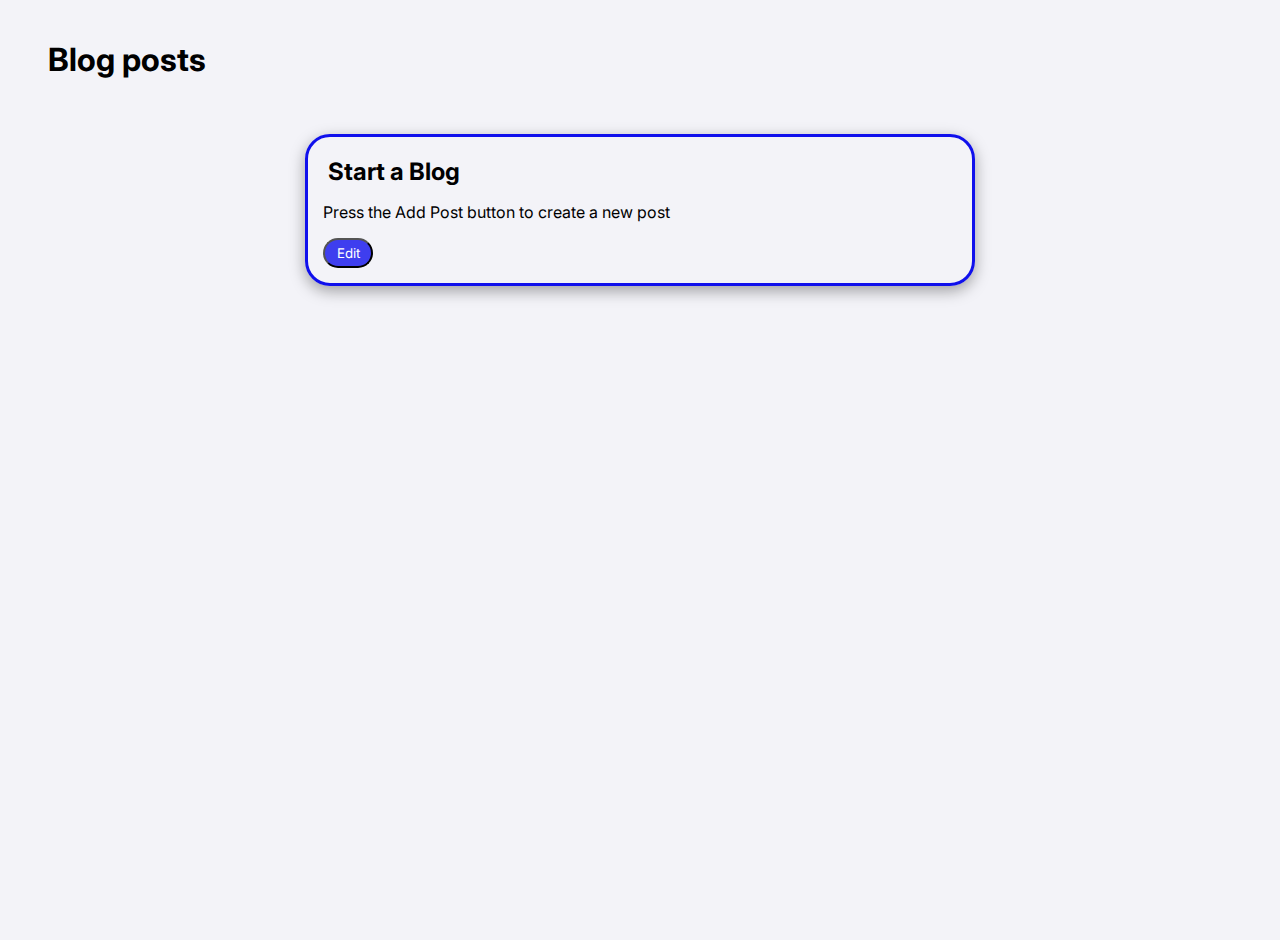
==== index.html @ 5f10074f "Added functions instead of if statements, added id to started" ====
<!DOCTYPE html>
<html lang="en">
<head>
    <meta charset="UTF-8">
    <meta name="viewport" content="width=device-width, initial-scale=1.0">
    <link rel="stylesheet" href="styles.css">
    <script src="main.js"></script>
    <title>HomePage</title>
</head>
<body>
    <h1>Blog posts</h1>
    <div id="blogContainer" class="blog-posts">
    </div>
    
    <script>
        homePage()
    </script>
</body>
</html>
---- styles.css ----
@import url('https://fonts.googleapis.com/css2?family=Inter:ital,opsz,wght@0,14..32,100..900;1,14..32,100..900&family=Winky+Sans:ital,wght@0,300..900;1,300..900&display=swap');
html, body{
    height: 100%;
    font-family: "Inter", sans-serif;
    background-color: rgb(243, 243, 248);
}

h1{
    margin: 40px;
}
.blog-posts{
    margin: auto;
    display: flex;
    flex-direction: column;
    width: 700px; 
}

.blog-post{
    list-style: none;
    border-radius: 25px;
    padding: 15px;
    margin: 15px;
    border: solid 3px rgb(16, 16, 236);
    box-shadow: rgba(0, 0, 0, 0.35) 0px 5px 15px
}

.title {
    margin: 5px;

}

/* FORM */

.form{
    margin: auto;
    box-sizing: border-box;
    width: 700px;
    height: 600px;
    display: flex;
    flex-direction: column;
    align-items: center;
    gap: 20px;
    border: solid 3px rgb(16, 16, 236);
    border-radius: 25px;
    box-shadow: rgba(0, 0, 0, 0.35) 0px 5px 15px
}

input {
    box-sizing: border-box;
    padding: 10px;
    width: 90%;
    border-radius: 15px;
    transition: transform .2s;
}
input:hover{
    transform: scale(1.02);
}

.titleInput{
    margin-top: 30px;
    margin-bottom: 10px;
    height: 60px;
}

.postInput {
    text-align: start;
    height: 300px;
}

.buttonContainer{
    width: 100%;
    margin-top: 20px;
    display: flex;
    justify-content: space-around;
}

.buttonContainer button{
    font-family: "Inter", sans-serif;
    border-radius: 15px;
    background-color: rgb(16, 16, 236, 0.8);
    color: white;
    font-size: 20px;
    width: 150px;
    height: 80px;
    transition: transform .2s;
    cursor: pointer;
}

button:hover{
    transform: scale(1.05);   
}

.errorMessage{
    display: none;
    padding-top: 10px;
    text-align: center;
    color: red;
    font-size: 13px;
    margin: auto;
    width: 700px;
    height: 20px;
}

.successMessage {
    display: none;
    box-sizing: border-box;
    border: solid 3px rgb(16, 16, 236);
    border-radius: 15px;
    position: fixed;
    left: 50%;
    top: 50%;
    transform: translate(-50%, -50%);
    width: 500px;
    height: 400px;
    padding: 20px;
    text-align: center;
    font-size: 20px;
    background-color: rgb(243, 243, 248);
}

.successMessage p{
    padding-top: 20px;
    padding-bottom: 15px;
}

.msgButton {
    color: white;
    font-family: "Inter", sans-serif;
    font-size: 25px;
    font-weight: 500;
    border-radius: 15px;
    height: 80px;
    width: 300px;
    cursor: pointer;
    background-color: rgb(16, 16, 236, 0.8);
}

/* POST */
.edit {
    color: white;
    font-family: "Inter", sans-serif;
    border-radius: 15px;
    background-color: rgb(16, 16, 236, 0.8);
    height: 30px;
    width: 50px;
    cursor: pointer;
}
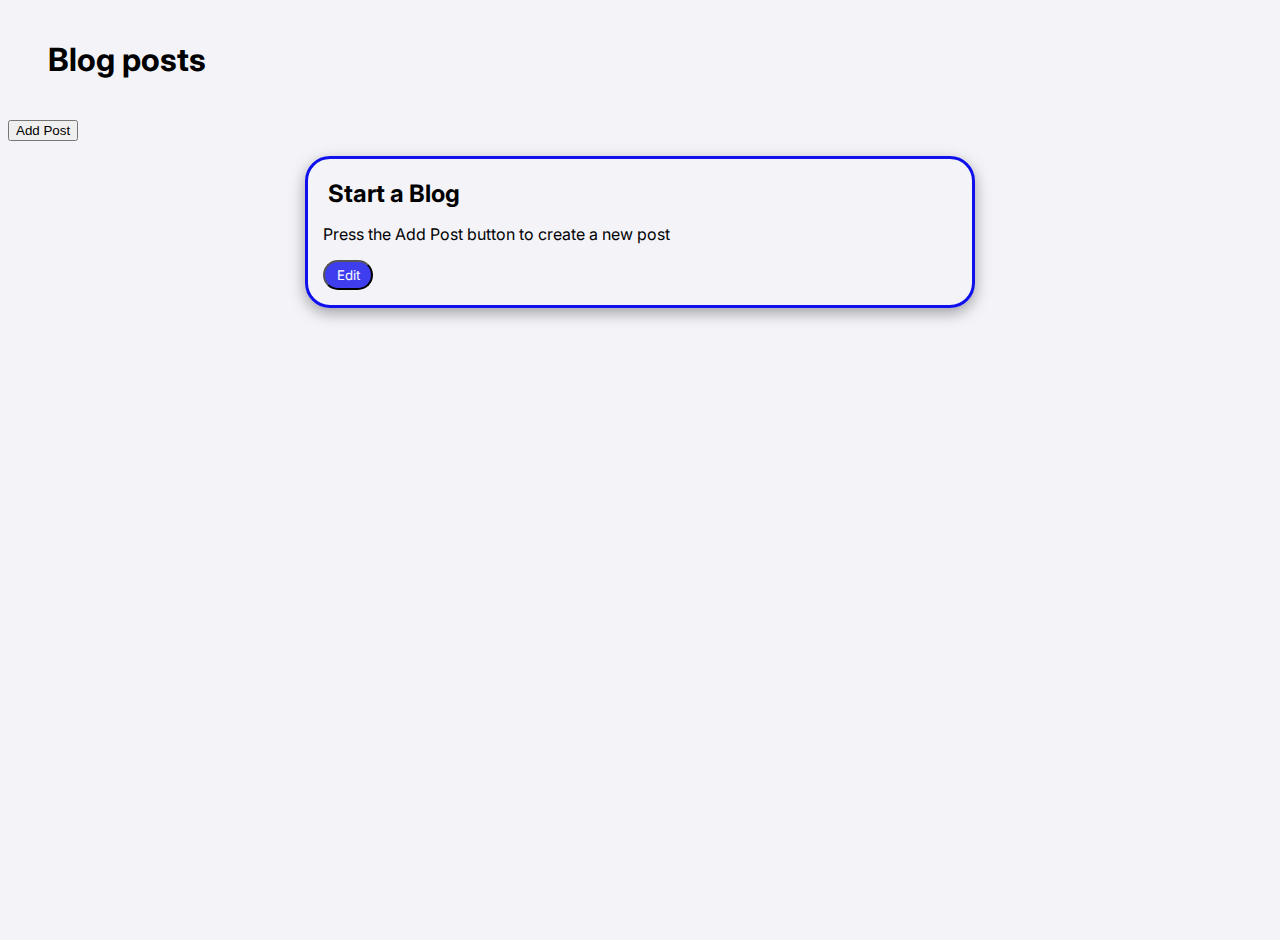
==== commit 04e490e9: "Get and show specified post using query" ====
--- a/index.html
+++ b/index.html
@@ -9,6 +9,9 @@
 </head>
 <body>
     <h1>Blog posts</h1>
+    <a href="new-post.html">
+        <button class="newPostButton">Add Post</button>
+    </a>
     <div id="blogContainer" class="blog-posts">
     </div>
     
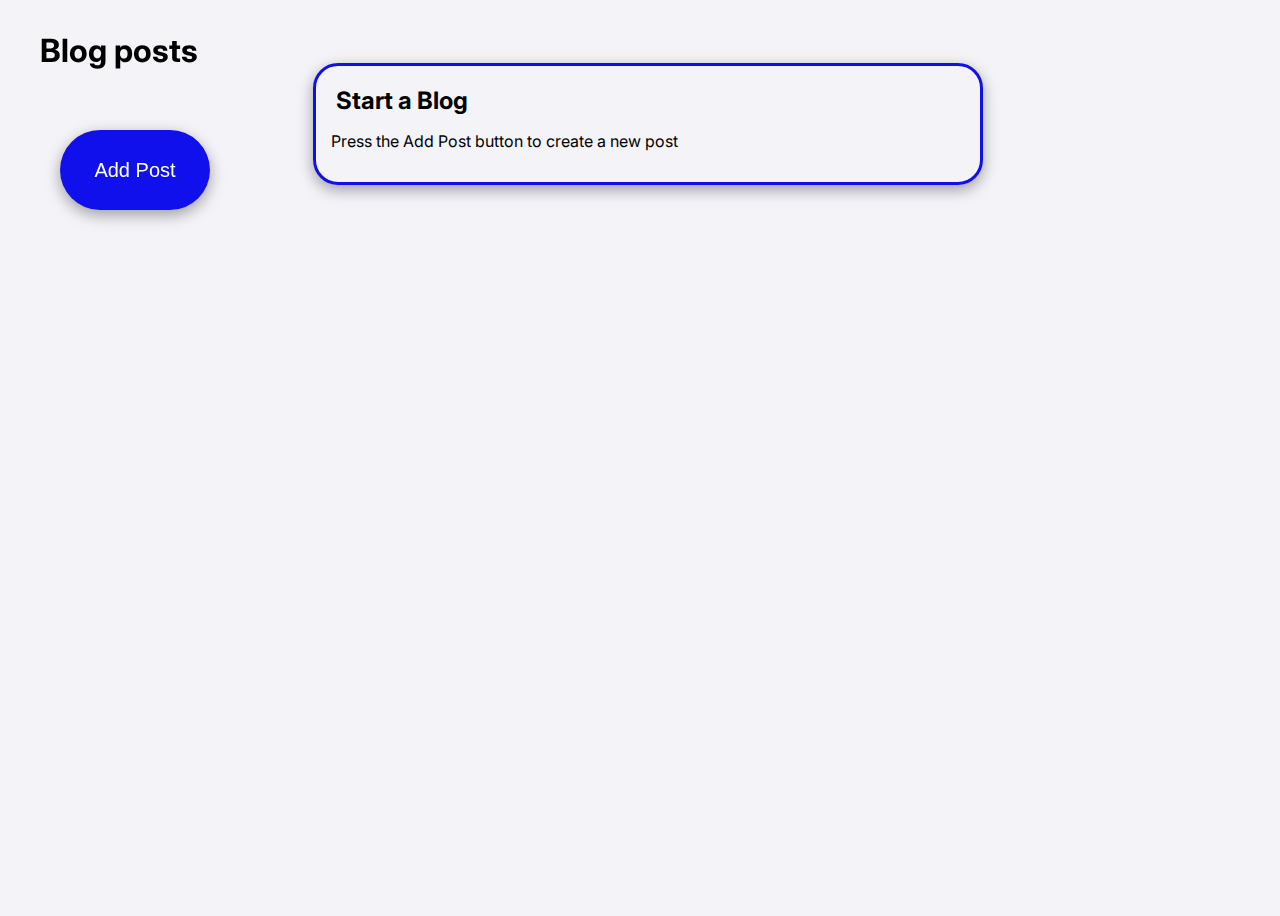
==== commit c2ab318e: "Added media query for laptop size" ====
--- a/index.html
+++ b/index.html
@@ -4,6 +4,7 @@
     <meta charset="UTF-8">
     <meta name="viewport" content="width=device-width, initial-scale=1.0">
     <link rel="stylesheet" href="styles.css">
+    <link rel="stylesheet" href="laptopSize.css">
     <script src="main.js"></script>
     <title>HomePage</title>
 </head>
--- a/styles.css
+++ b/styles.css
@@ -1,15 +1,42 @@
 @import url('https://fonts.googleapis.com/css2?family=Inter:ital,opsz,wght@0,14..32,100..900;1,14..32,100..900&family=Winky+Sans:ital,wght@0,300..900;1,300..900&display=swap');
 html, body{
-    height: 100%;
+    min-height: 100vh;
+    min-width: 100vw;
     font-family: "Inter", sans-serif;
     background-color: rgb(243, 243, 248);
 }
 
 h1{
-    margin: 40px;
+    position: fixed;
+    top: 10px;
+    left: 40px;
+    width: fit-content;
+    height:fit-content;
 }
+
+.newPostButton{
+    box-sizing: border-box;
+    position: fixed;
+    top: 130px;
+    left: 60px;
+    background-color:  rgb(16, 16, 236);
+    height: 80px;
+    width: 150px;
+    font-size: 20px;
+    border: none;
+    color: white;
+    padding: 10px 20px;
+    text-align: center;
+    border-radius: 50px; 
+    padding: 10px 20px; 
+    box-shadow: rgba(0, 0, 0, 0.35) 0px 5px 15px;
+    transition: transform 0.3s;
+    cursor: pointer;
+}
+
 .blog-posts{
     margin: auto;
+    padding-top: 40px;
     display: flex;
     flex-direction: column;
     width: 700px; 
@@ -32,6 +59,10 @@
 /* FORM */
 
 .form{
+    position:absolute;
+    left: 50%;
+    top: 50%;
+    transform: translate(-50%, -50%);
     margin: auto;
     box-sizing: border-box;
     width: 700px;
@@ -90,6 +121,10 @@
     transform: scale(1.05);   
 }
 
+.errorContainer{
+    margin-top: 80px;
+}
+
 .errorMessage{
     display: none;
     padding-top: 10px;
@@ -144,4 +179,10 @@
     height: 30px;
     width: 50px;
     cursor: pointer;
+}
+
+
+/* EDIT */
+.delete {
+    background-color: red !important;
 }--- a/laptopSize.css
+++ b/laptopSize.css
@@ -0,0 +1,51 @@
+@media only screen and (max-height: 700px) {
+    /* Laptop */
+
+.form{
+    position:absolute;
+    left: 50%;
+    top: 50%;
+    transform: translate(-50%, -50%);
+    margin: auto;
+    box-sizing: border-box;
+    width: 600px;
+    height: 500px;
+    display: flex;
+    flex-direction: column;
+    align-items: center;
+    gap: 20px;
+    border: solid 3px rgb(16, 16, 236);
+    border-radius: 25px;
+    box-shadow: rgba(0, 0, 0, 0.35) 0px 5px 15px
+}
+
+.buttonContainer button{
+    font-family: "Inter", sans-serif;
+    border-radius: 15px;
+    background-color: rgb(16, 16, 236, 0.8);
+    color: white;
+    font-size: 20px;
+    width: 150px;
+    height: 60px;
+    transition: transform .2s;
+    cursor: pointer;
+    margin-bottom: 20px;
+}
+
+.errorContainer{
+    margin-top: 2px;
+}
+
+.errorMessage{
+    display: none;
+    padding-top: 5px;
+    text-align: center;
+    color: red;
+    font-size: 13px;
+    margin: auto;
+    width: 700px;
+    height: 20px;
+}
+
+}
+    
